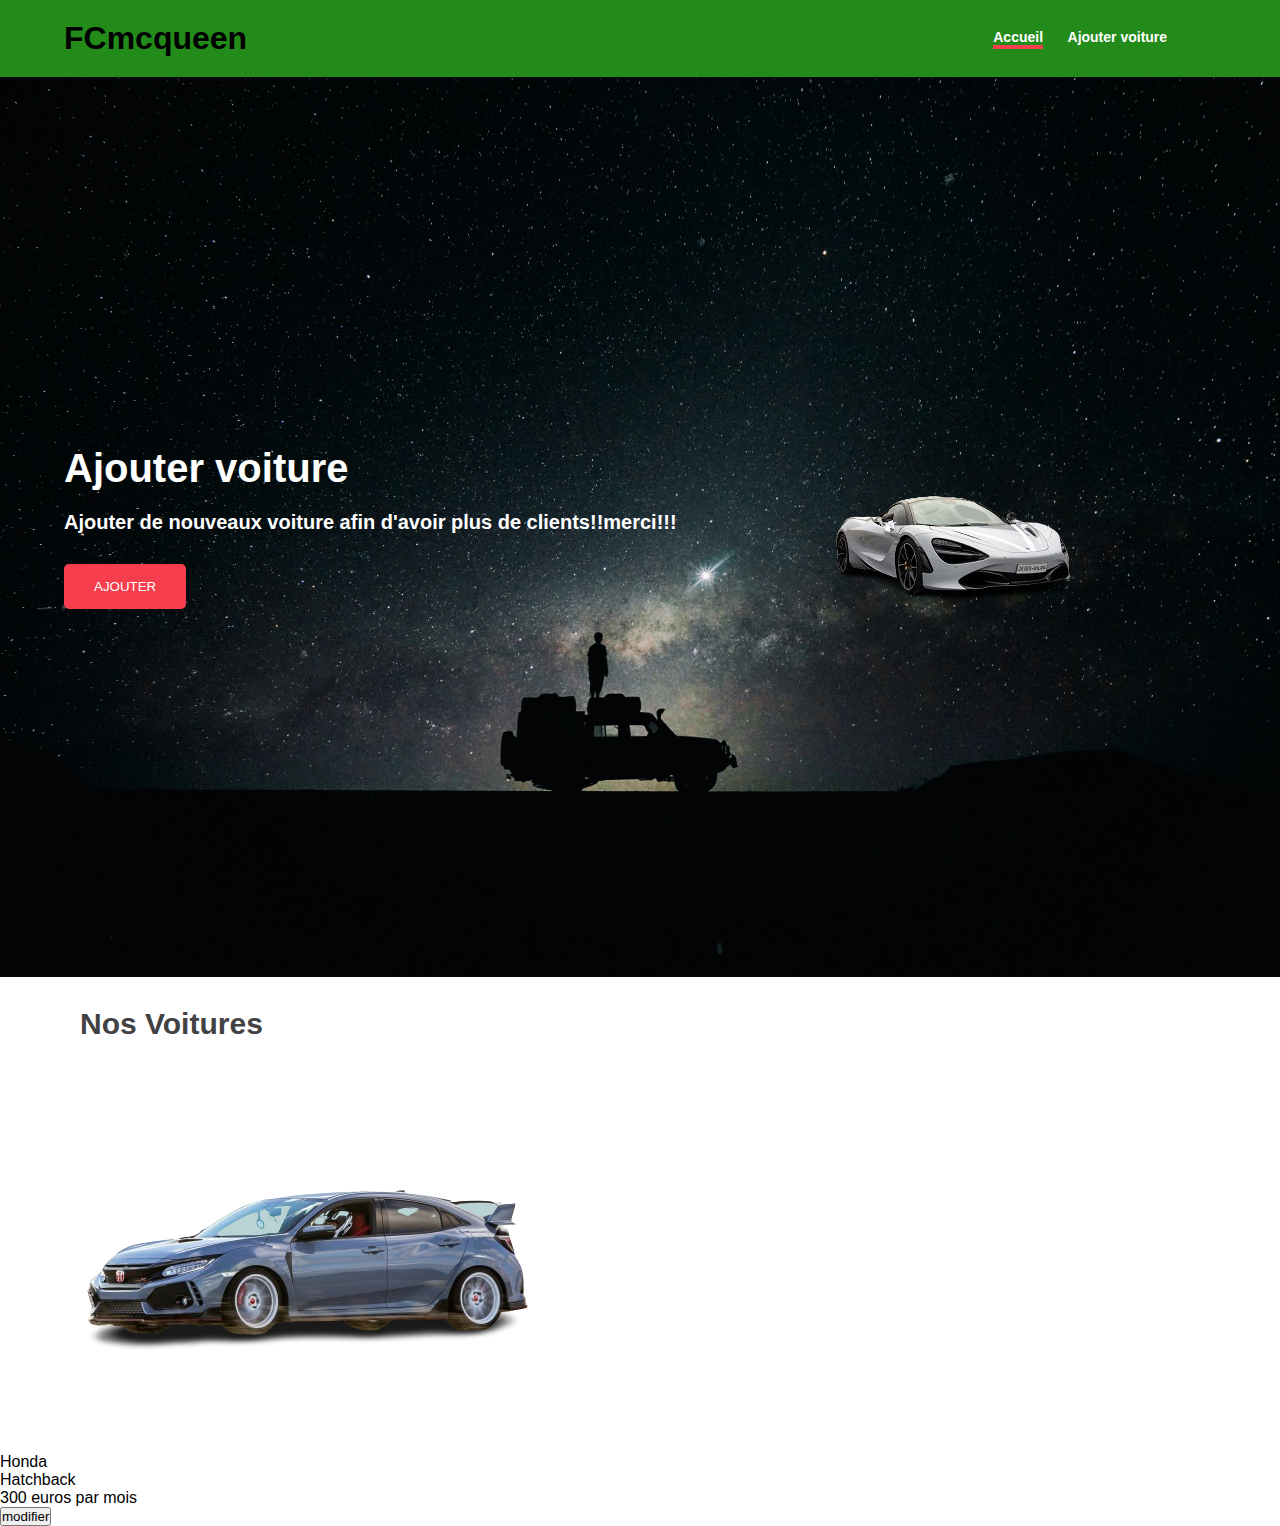
==== index.html @ 7ae07dc6 "regler la position du titre" ====
<!DOCTYPE html>
<html lang="en">
<head>
    <meta charset="UTF-8">
    <meta name="viewport" content="width=device-width, initial-scale=1.0">
    <link rel="stylesheet" href="design.css">
    <link rel="stylesheet" href="https://cdnjs.cloudflare.com/ajax/libs/font-awesome/6.5.2/css/all.min.css" integrity="sha512-SnH5WK+bZxgPHs44uWIX+LLJAJ9/2PkPKZ5QiAj6Ta86w+fsb2TkcmfRyVX3pBnMFcV7oQPJkl9QevSCWr3W6A==" crossorigin="anonymous" referrerpolicy="no-referrer" />
    <title>Locauto</title>
</head>
<body>
    <nav class="navbar">
        <div class="logo"><h1>FCmcqueen</h1></div>
        <ul class="menu">
            <li><a href="#" class="active">Accueil</a></li>
            <li><a href="#">Ajouter voiture</a></li>
            <li><a href="#" class="fa-solid fa-car"></a></li>
            <li><a href="#" class="fa-solid fa-user-plus"></a></li>
        </ul>
    </nav>
    <section class="contenu">
        <h1>Ajouter voiture</h1>
        <p>Ajouter de nouveaux voiture afin d'avoir plus de clients!!merci!!!</p>
        <button>AJOUTER</button>
        <img src="image/voiture_sportive.png" alt="honda_civic" class="imageposition">
    </section>

    <h1 class="produits"> Nos Voitures</h1>
    <section class="section_produits">
        <div>
            <div>
                <div><img src="image/honda_civic.png" alt="honda_civic">
                <div>Honda</div>
                <div>Hatchback</div>
                <div>
                    <div>300 euros par mois</div>
                    <button>modifier</button>
                </div>
                </div>
            </div>
        </div>
    </section>
</body>
</html>
---- design.css ----
*{
    margin: 0;
    padding: 0;
    font-family: 'Roboto condensed' , sans-serif;
} /* initialisation du padding et margin pour bien controler la page */

body{
    height: 100%;
}
/* mettre la page à sa hauteur complete */
.navbar{
    padding: 20px 5%;
    display: flex;
    justify-content: space-between; /* mettre espace entre logo et les liens */
    align-items: center;
    position: sticky; /* si on déroule en bas la barre d'acceuil ne disparait pas */
    top: 0%;
    z-index: 999; /* pour toujours empiler la barre de menu en avant */
    background-color: rgb(34, 139, 26);
}

.navbar .logo .h1 {
    color: white;
    cursor: pointer; /* changer le curseur des que on arrive vers un lien  */
}

.navbar .menu li {
    list-style: none;
    display: inline-block; /* met les liens en ligne de bloc */
}

.navbar .menu li a{
    display: block;
    margin-left: 20px;
    color: white;
    border-bottom: 4px solid transparent;
    text-decoration: none;
    font-size: 14px;
    font-weight: bold;
}

.navbar .menu li .active { /* mettre une barre au dessus de l'acceuil */
    border-bottom: 4px solid #f63e4e;
}

.navbar .menu li .a:hover { /* dés qu'on a cliquez sur un lien une barre apparait au dessous */
    border-bottom: 4px solid #f63e4e;
}

.contenu {
    background-image: url(image/voiture_acceuil.jpg);
    background-size: cover;
    background-repeat: no-repeat;
    padding: 0 5%;
    display: flex;
    flex-direction: column;
    justify-content: center;
    align-items: flex-start; /* pour controler l'alignement du button ajoutée */
    color: white;
    font-weight: bold;
    height: 100vh;
}

.contenu h1 {
    font-size: 40px;
}

.contenu p {
    font-size: 20px;
    margin-top: 20px;
}

.contenu button {
    margin-top: 30px;
    padding: 15px 30px;
    border: none; /* pour enlever bordure dans button */
    background-color: #f63e4e;
    color: white;
    border-radius: 5px;
    cursor: pointer;
}

.imageposition {
    position: absolute;
    left: 800px;
}

.produits{
    text-align: left;
    font-size: 30px;
    font-weight: bold;
    margin-top: 30px;
    margin-left: 80px;
    color: #424144;

}
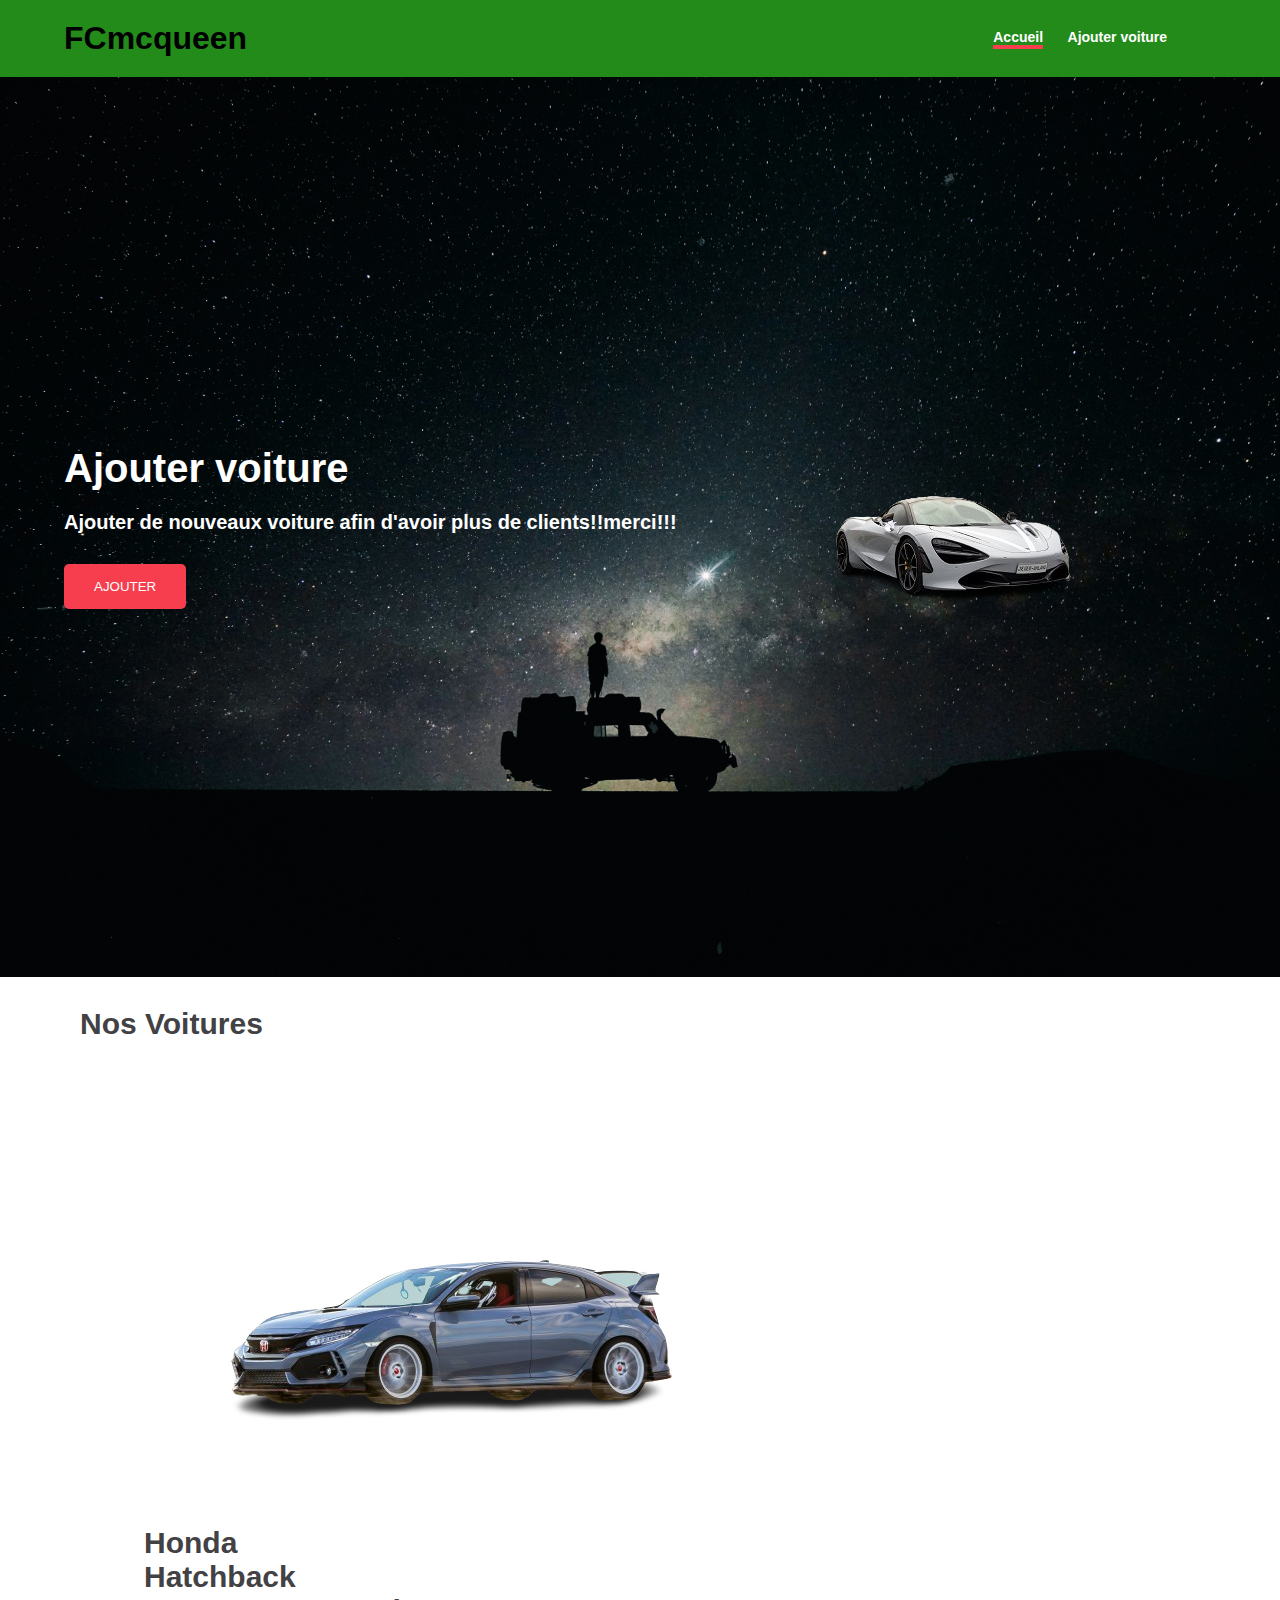
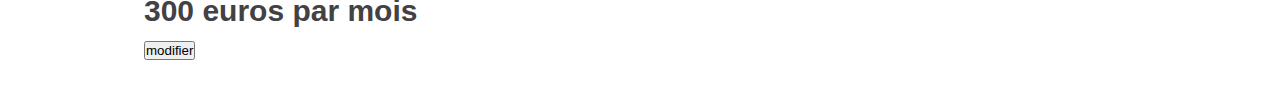
==== commit 4d003d4b: "créer le grid qui rassemble les élements du produits" ====
--- a/index.html
+++ b/index.html
@@ -26,7 +26,7 @@
 
     <h1 class="produits"> Nos Voitures</h1>
     <section class="section_produits">
-        <div>
+        <div class="produits">
             <div>
                 <div><img src="image/honda_civic.png" alt="honda_civic">
                 <div>Honda</div>
--- a/design.css
+++ b/design.css
@@ -92,5 +92,13 @@
     margin-top: 30px;
     margin-left: 80px;
     color: #424144;
+}
 
+.section_produits{
+    padding: 40px 5%;
+}
+
+.produits{
+    display: grid;
+    grid-template-columns: repeat(auto-fit, minmax(320px, 1fr)); /* met le produit en toute sorte de tableau dynamique avec les élements */
 }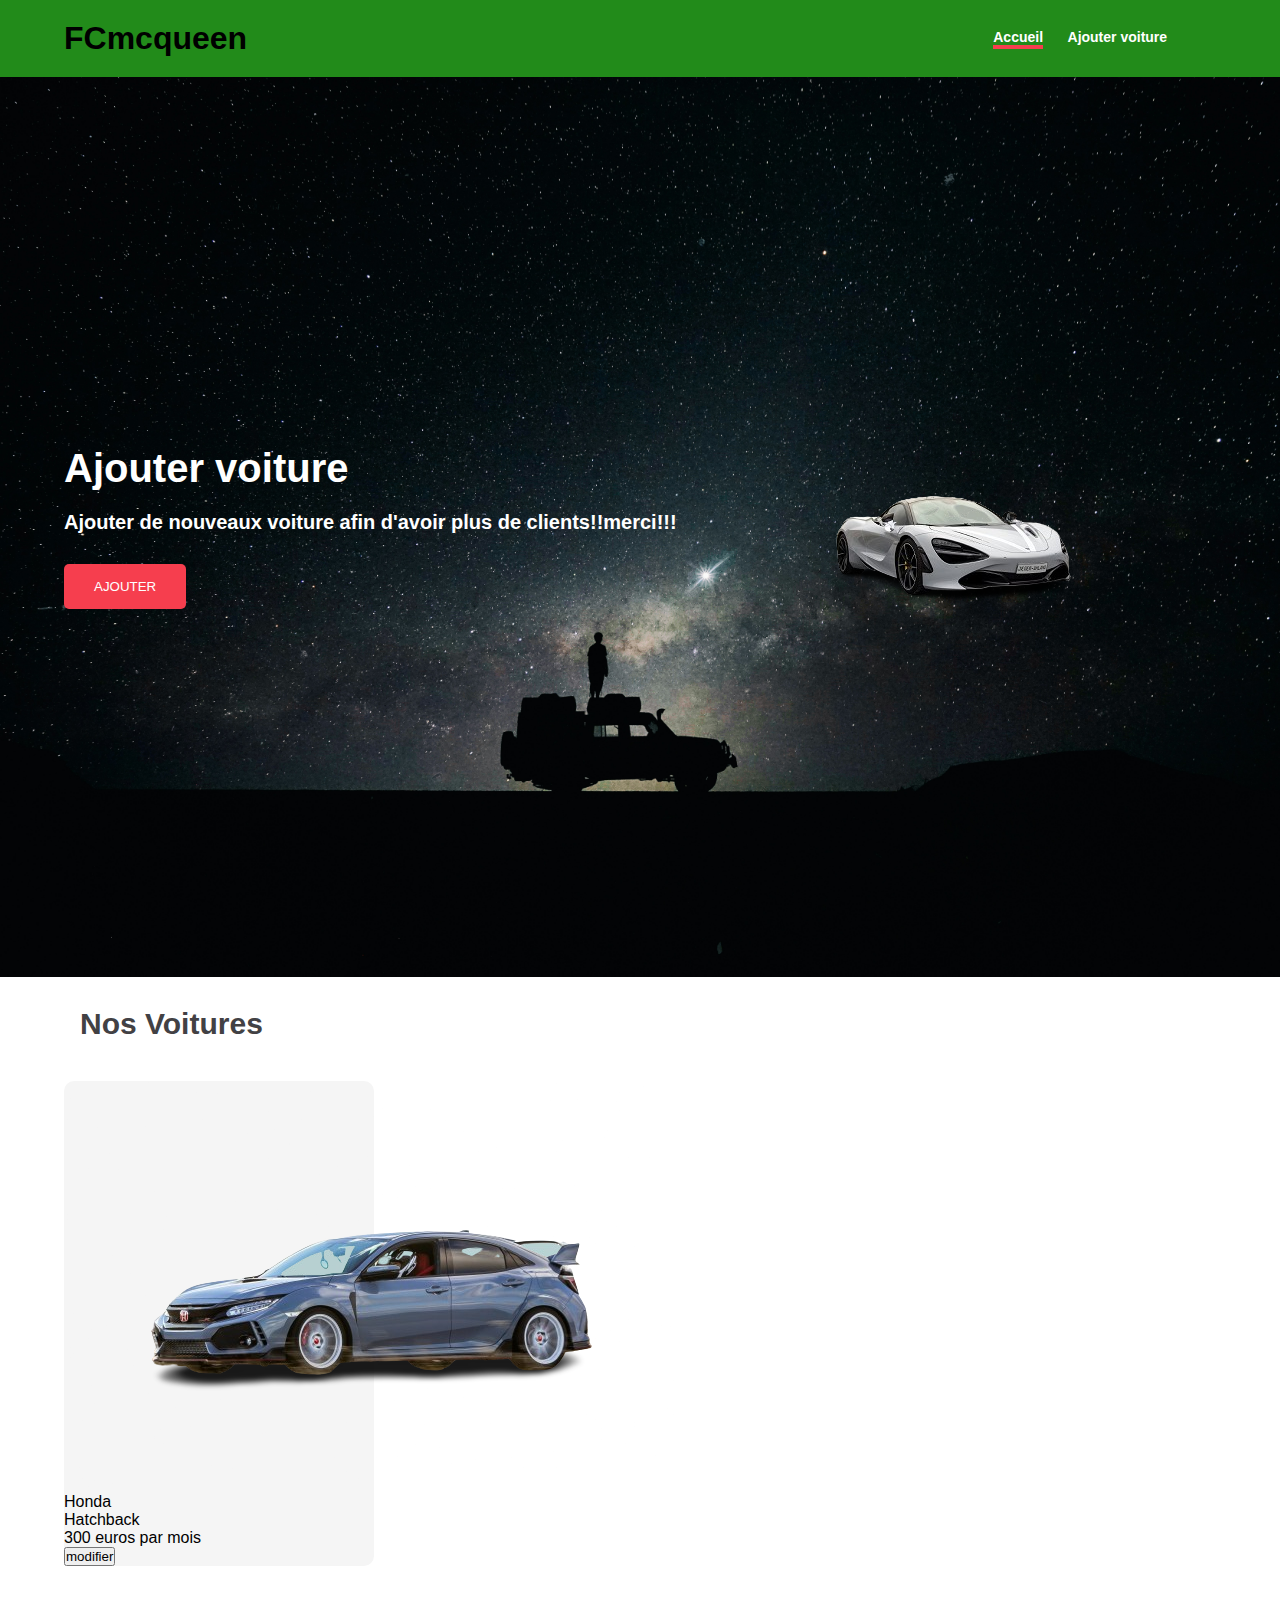
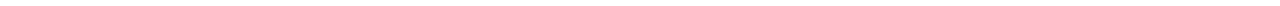
==== commit 62a05397: "personaliser la fiche du produit" ====
--- a/index.html
+++ b/index.html
@@ -24,10 +24,10 @@
         <img src="image/voiture_sportive.png" alt="honda_civic" class="imageposition">
     </section>
 
-    <h1 class="produits"> Nos Voitures</h1>
+    <h1 class="produits_titre"> Nos Voitures</h1>
     <section class="section_produits">
         <div class="produits">
-            <div>
+            <div class="fiche_produit">
                 <div><img src="image/honda_civic.png" alt="honda_civic">
                 <div>Honda</div>
                 <div>Hatchback</div>
--- a/design.css
+++ b/design.css
@@ -85,7 +85,7 @@
     left: 800px;
 }
 
-.produits{
+.produits_titre{
     text-align: left;
     font-size: 30px;
     font-weight: bold;
@@ -101,4 +101,12 @@
 .produits{
     display: grid;
     grid-template-columns: repeat(auto-fit, minmax(320px, 1fr)); /* met le produit en toute sorte de tableau dynamique avec les élements */
-}+}
+
+.produits .fiche_produit {
+    width: 310px;
+    background: #f5f5f5;
+    bottom: 0 10px 20px rgba(0, 0, 0, 0.3);
+    border-radius: 10px;
+    border-bottom: 20px;
+}
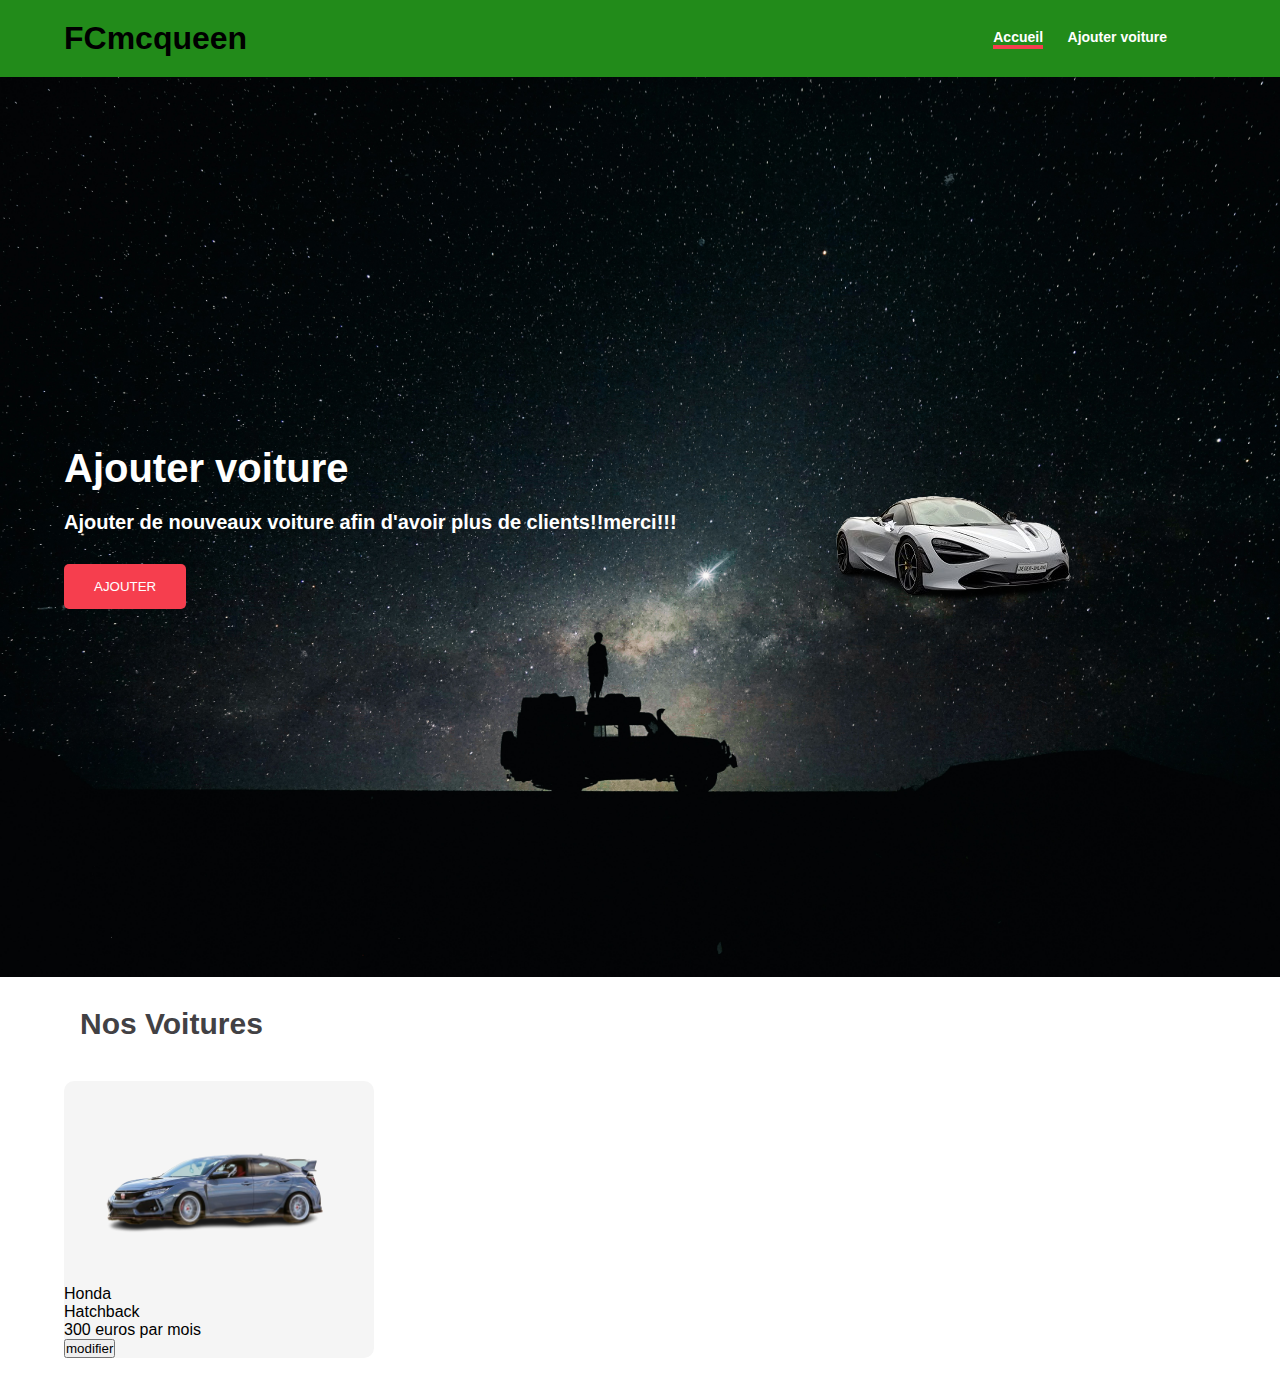
==== commit 12853b4b: "regler position du produit" ====
--- a/index.html
+++ b/index.html
@@ -28,7 +28,7 @@
     <section class="section_produits">
         <div class="produits">
             <div class="fiche_produit">
-                <div><img src="image/honda_civic.png" alt="honda_civic">
+                <div class="img"><img src="image/honda_civic.png" alt="honda_civic">
                 <div>Honda</div>
                 <div>Hatchback</div>
                 <div>
--- a/design.css
+++ b/design.css
@@ -106,7 +106,12 @@
 .produits .fiche_produit {
     width: 310px;
     background: #f5f5f5;
-    bottom: 0 10px 20px rgba(0, 0, 0, 0.3);
+    bottom: 0 10px 20px rgba(0, 0, 0, 0.3); /*se situe vers le bas */
     border-radius: 10px;
     border-bottom: 20px;
 }
+
+.produits .fiche_produit img {
+    height: 200px;
+    font-weight: 100%;
+}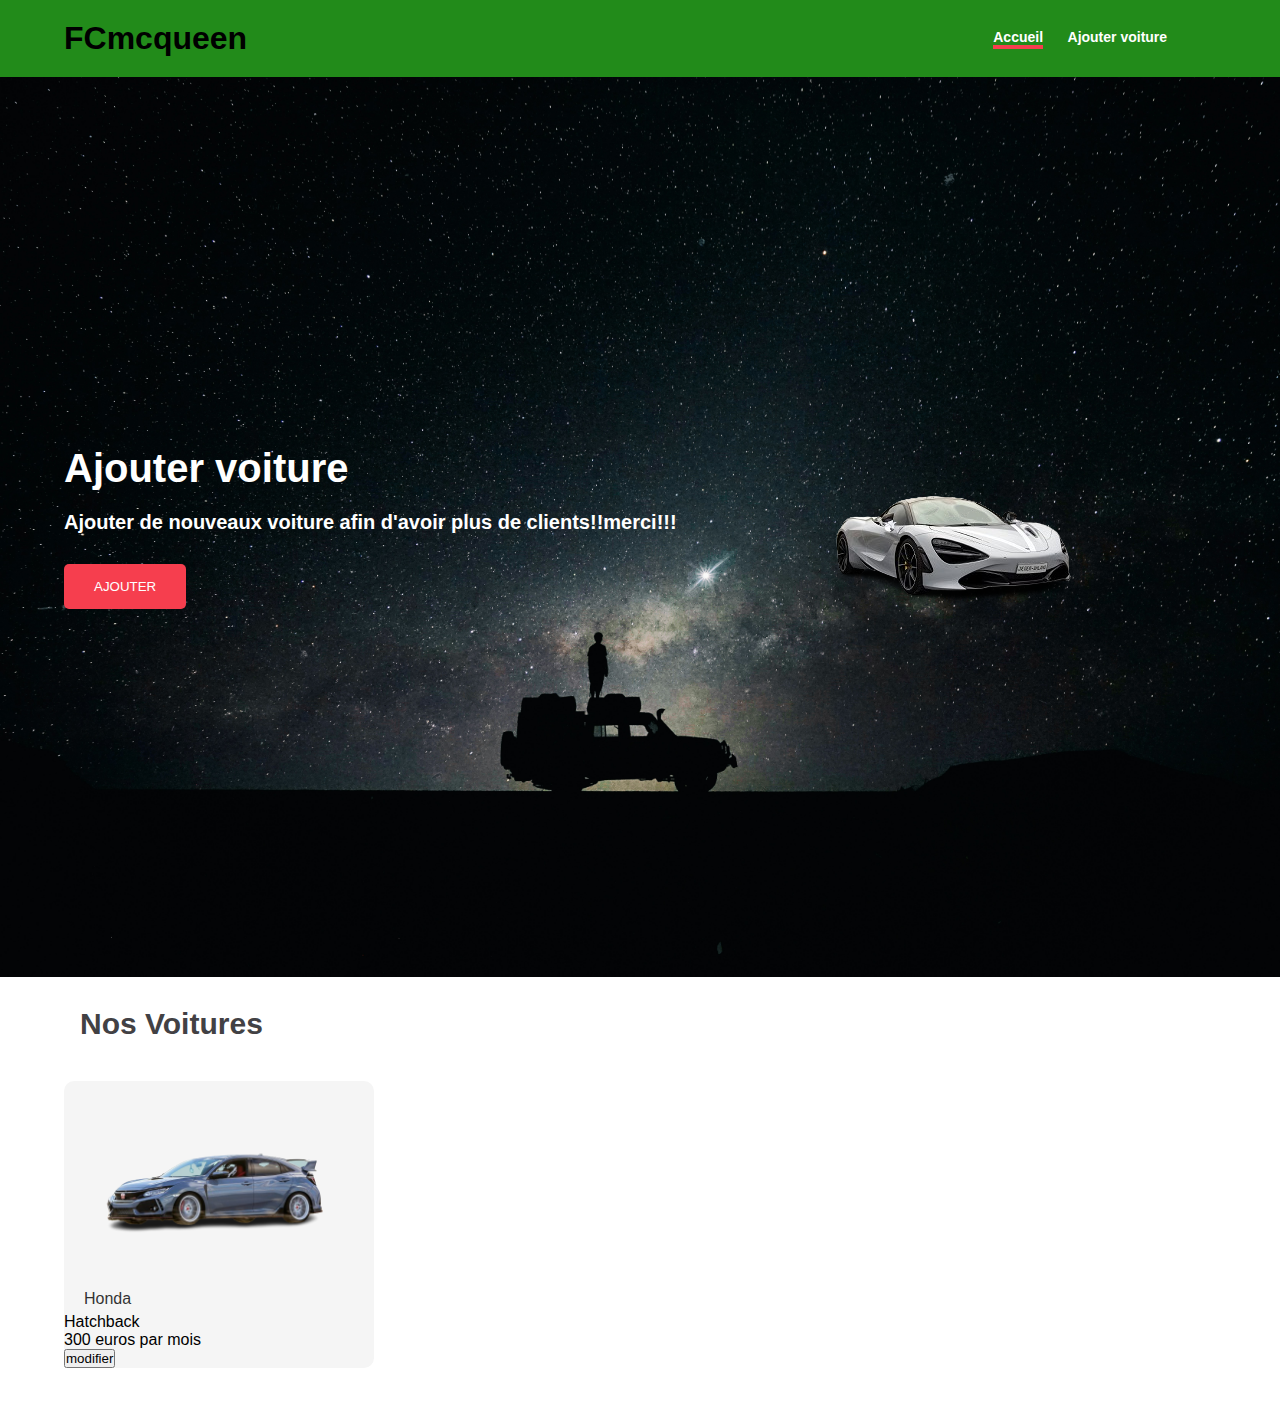
==== commit 5ecd24f6: "personnalise la marque" ====
--- a/index.html
+++ b/index.html
@@ -29,7 +29,7 @@
         <div class="produits">
             <div class="fiche_produit">
                 <div class="img"><img src="image/honda_civic.png" alt="honda_civic">
-                <div>Honda</div>
+                <div class="marque">Honda</div>
                 <div>Hatchback</div>
                 <div>
                     <div>300 euros par mois</div>
--- a/design.css
+++ b/design.css
@@ -114,4 +114,9 @@
 .produits .fiche_produit img {
     height: 200px;
     font-weight: 100%;
+}
+
+.produits .fiche_produit .marque {
+    padding: 5px 20px;
+    opacity: 0.8;
 }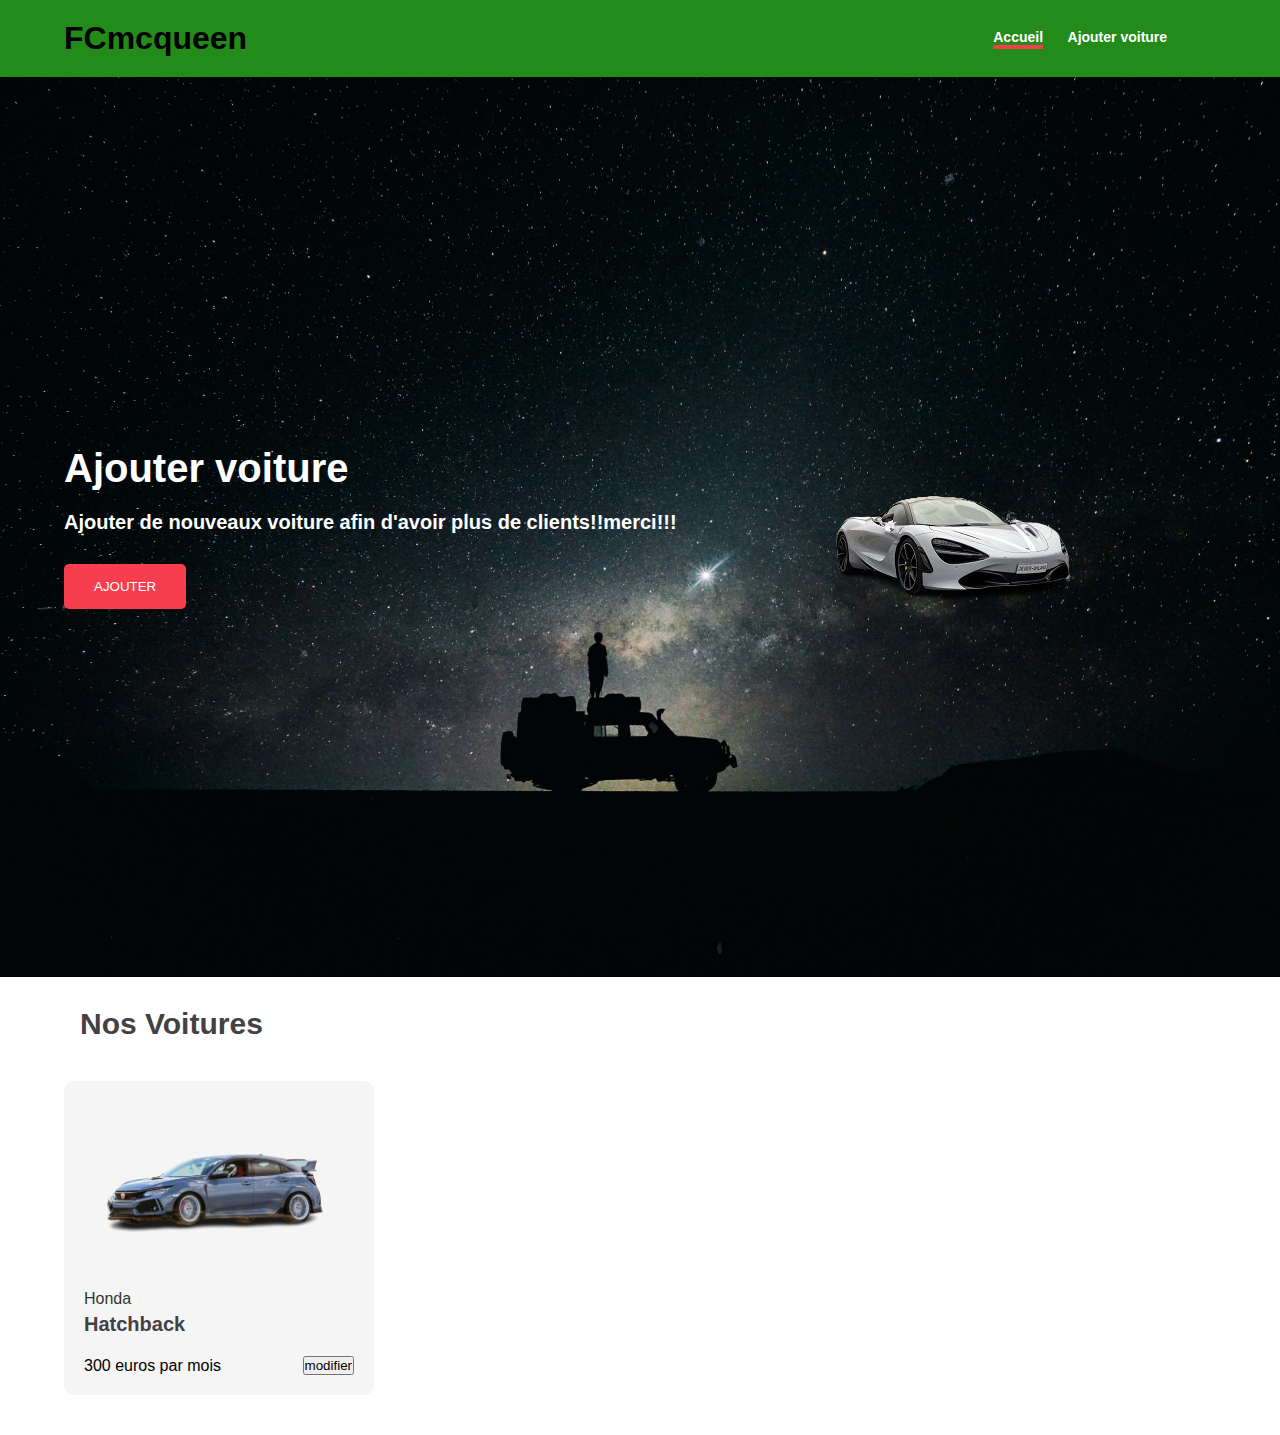
==== commit b7a5e6f0: "personnaliser le contenu du produit" ====
--- a/index.html
+++ b/index.html
@@ -30,8 +30,8 @@
             <div class="fiche_produit">
                 <div class="img"><img src="image/honda_civic.png" alt="honda_civic">
                 <div class="marque">Honda</div>
-                <div>Hatchback</div>
-                <div>
+                <div class="modele">Hatchback</div>
+                <div class="contenu_2">
                     <div>300 euros par mois</div>
                     <button>modifier</button>
                 </div>
--- a/design.css
+++ b/design.css
@@ -119,4 +119,18 @@
 .produits .fiche_produit .marque {
     padding: 5px 20px;
     opacity: 0.8;
+}
+
+.produits .fiche_produit .modele {
+    font-weight: 900;
+    font-size: 20px;
+    color: #424144;
+    padding: 0 20px;
+}
+
+.produits .fiche_produit .contenu_2 {
+    display: flex;
+    justify-content: space-between;
+    align-items: center;
+    padding: 20px;
 }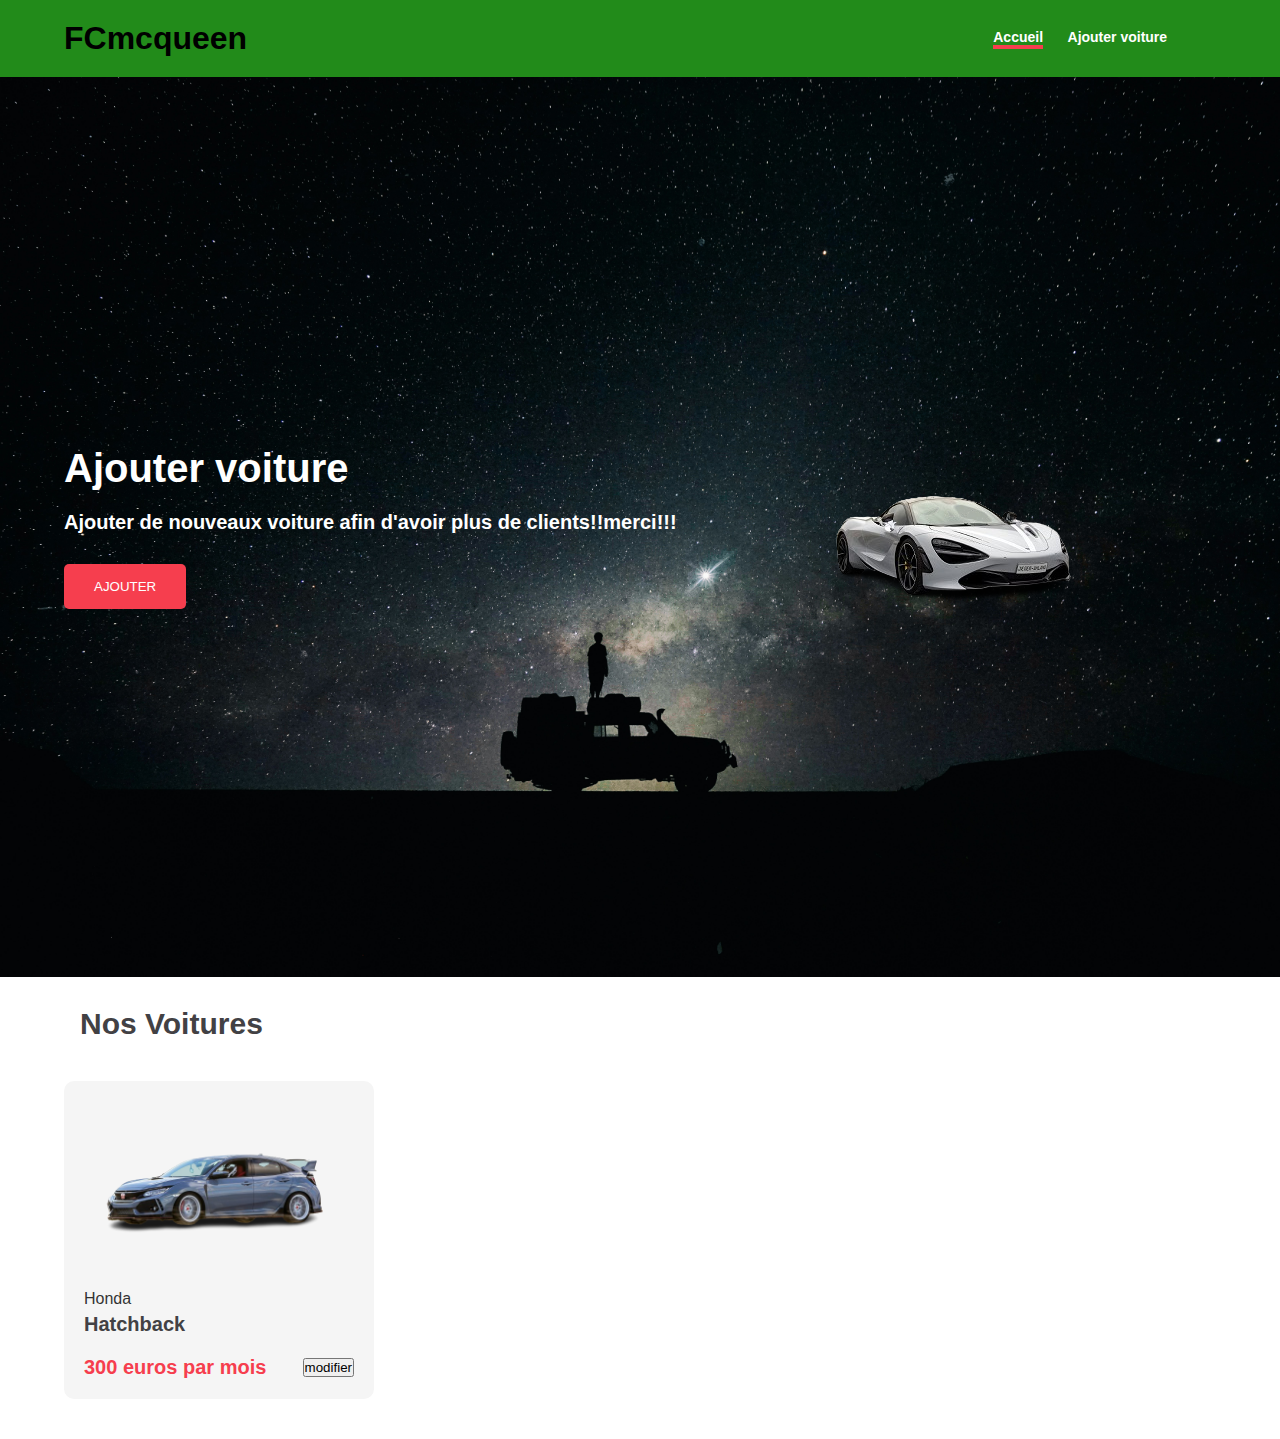
==== commit 734d553b: "personnaliser la classe prix" ====
--- a/index.html
+++ b/index.html
@@ -32,7 +32,7 @@
                 <div class="marque">Honda</div>
                 <div class="modele">Hatchback</div>
                 <div class="contenu_2">
-                    <div>300 euros par mois</div>
+                    <div class="prix">300 euros par mois</div>
                     <button>modifier</button>
                 </div>
                 </div>
--- a/design.css
+++ b/design.css
@@ -133,4 +133,10 @@
     justify-content: space-between;
     align-items: center;
     padding: 20px;
+}
+
+.produits .fiche_produit .prix{
+    color: #f63e4e;
+    font-size: 20px;
+    font-weight: bold;
 }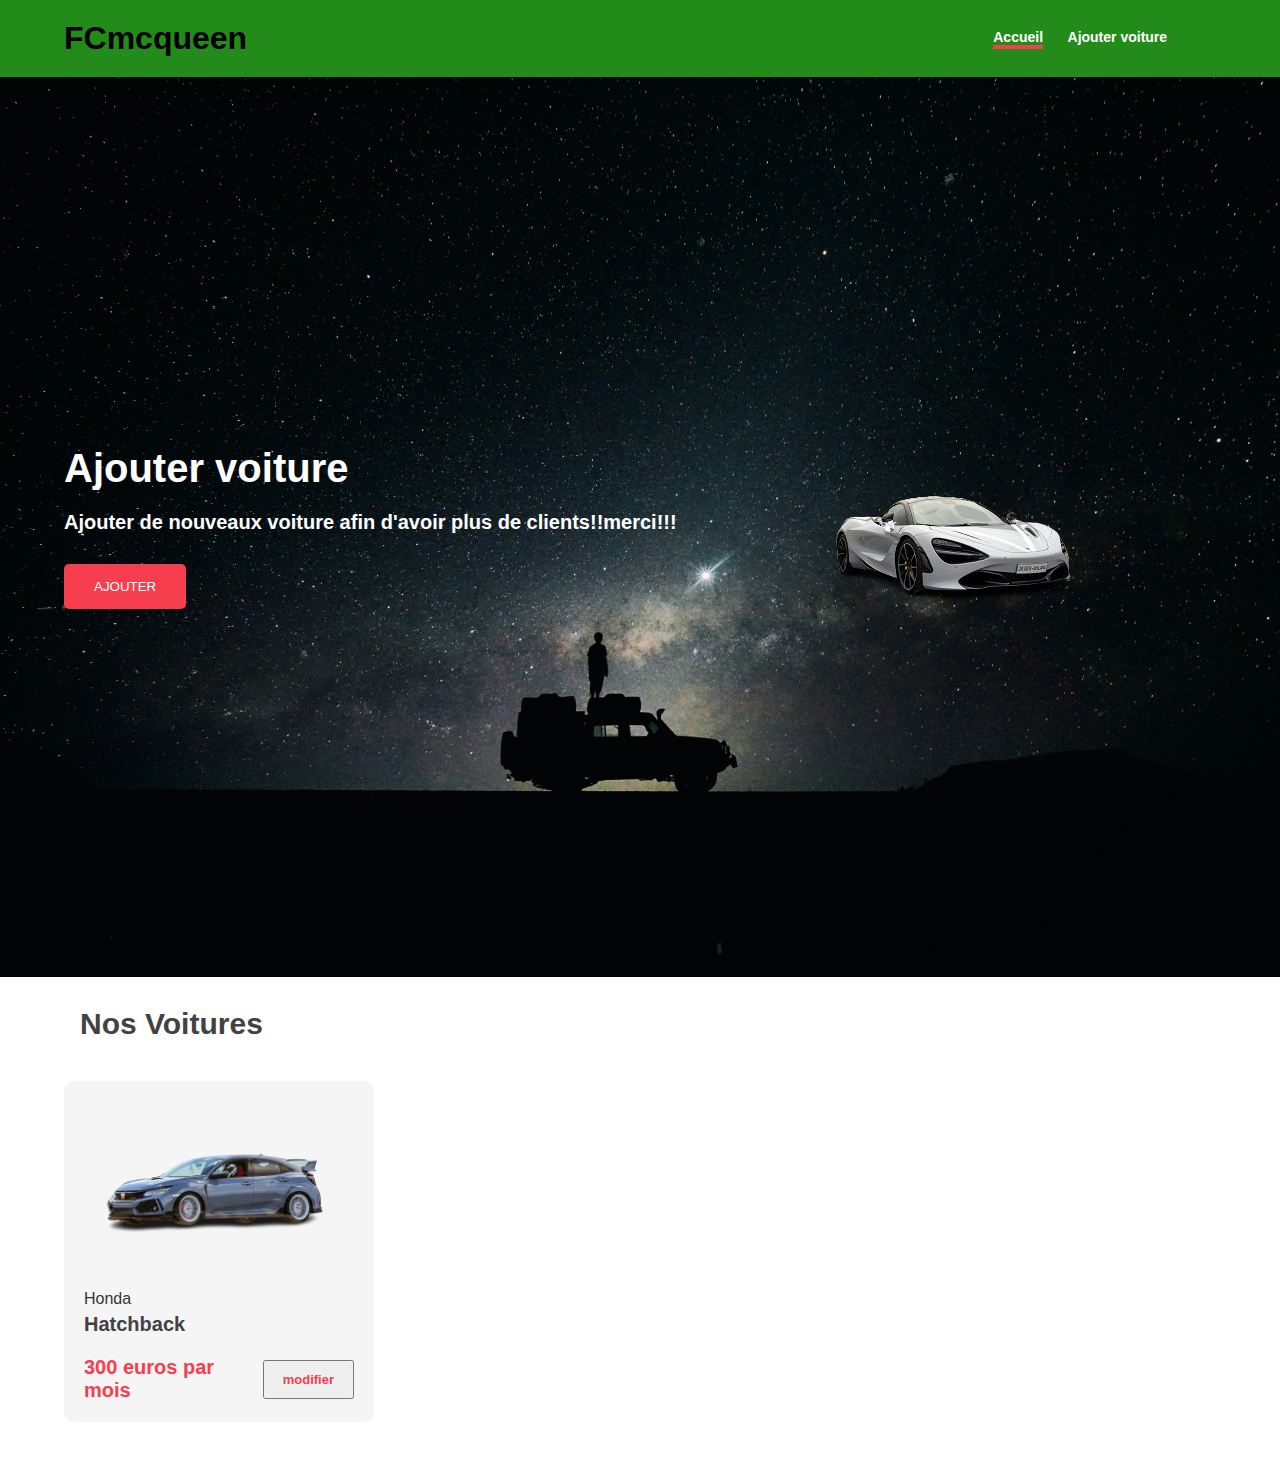
==== commit 0475165c: "personnaliser la classe modification" ====
--- a/index.html
+++ b/index.html
@@ -33,7 +33,7 @@
                 <div class="modele">Hatchback</div>
                 <div class="contenu_2">
                     <div class="prix">300 euros par mois</div>
-                    <button>modifier</button>
+                    <button class="modification">modifier</button>
                 </div>
                 </div>
             </div>
--- a/design.css
+++ b/design.css
@@ -139,4 +139,12 @@
     color: #f63e4e;
     font-size: 20px;
     font-weight: bold;
+}
+
+.produits .fiche_produit .modification {
+    font-size: 13px;
+    font-weight: 900;
+    color: #f63e4e;
+    padding: 10px 18px;
+    border-radius: 1px solid #f63e4e;
 }